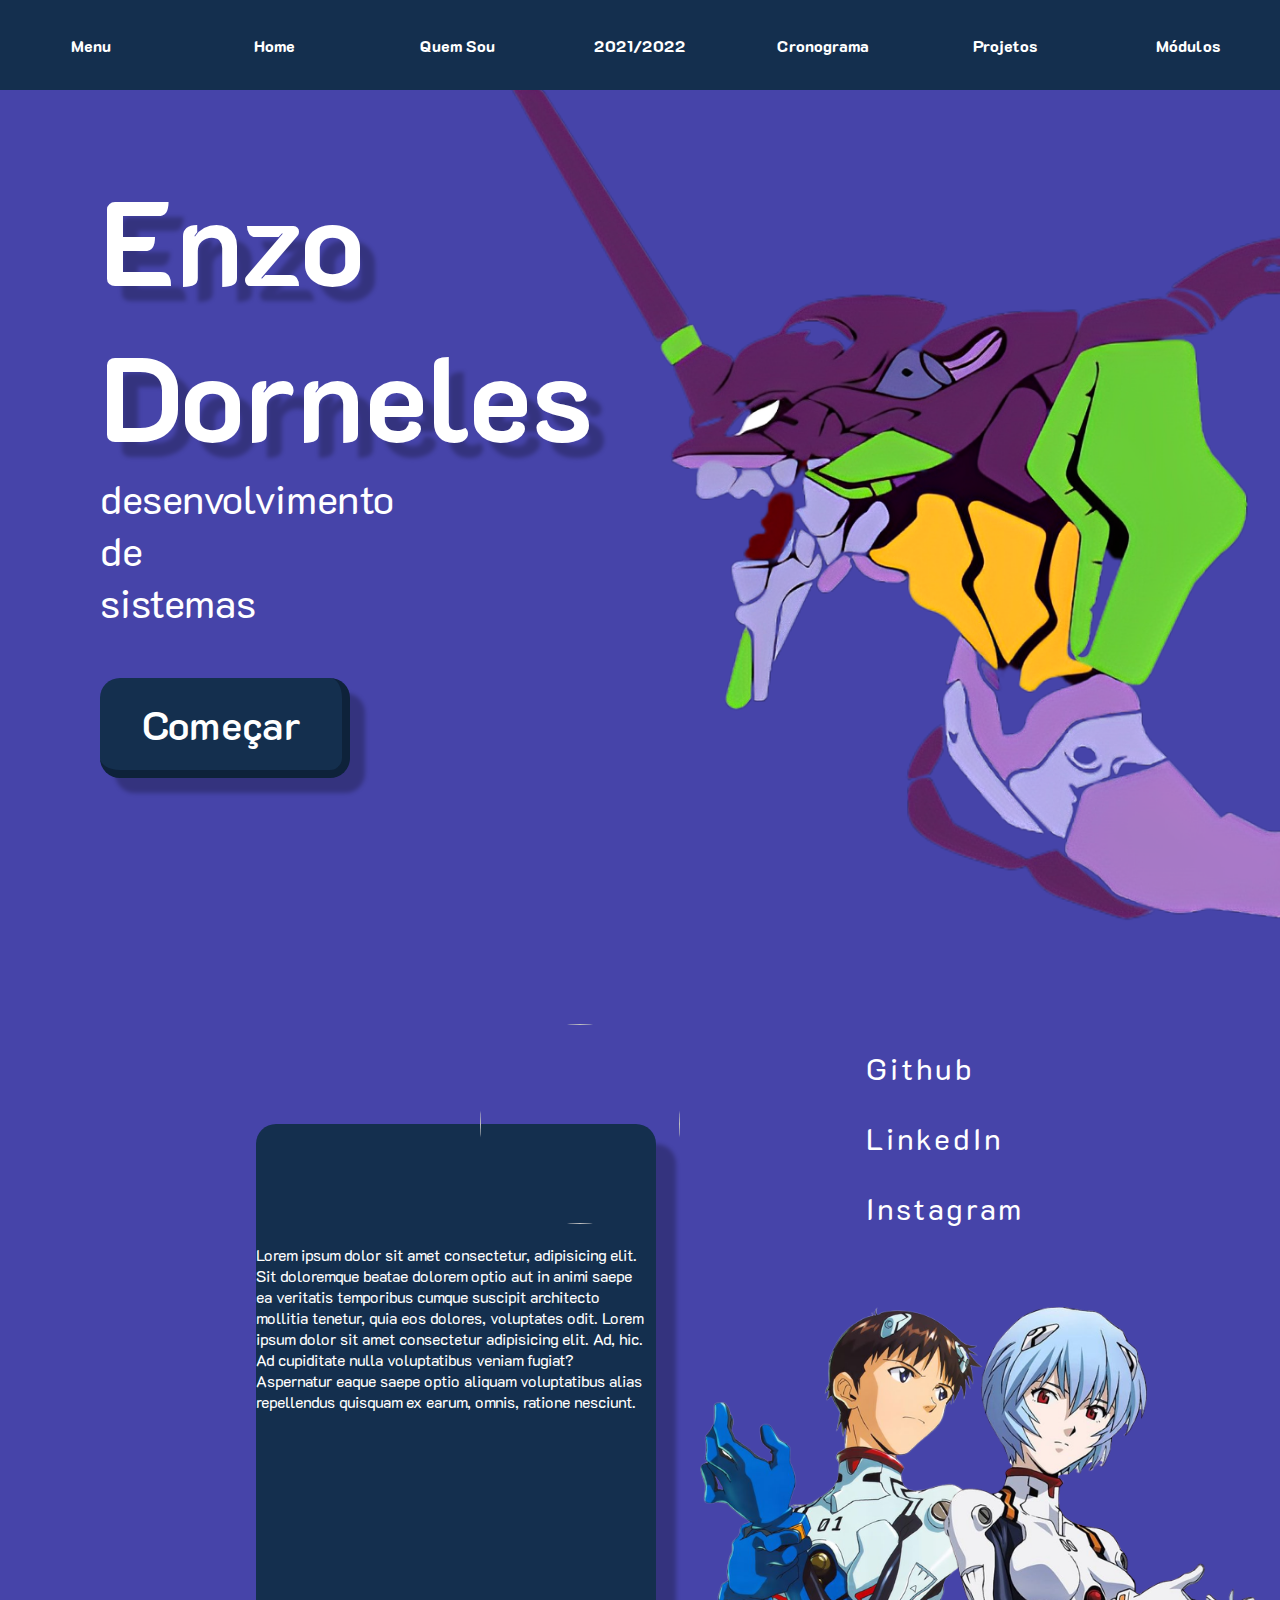
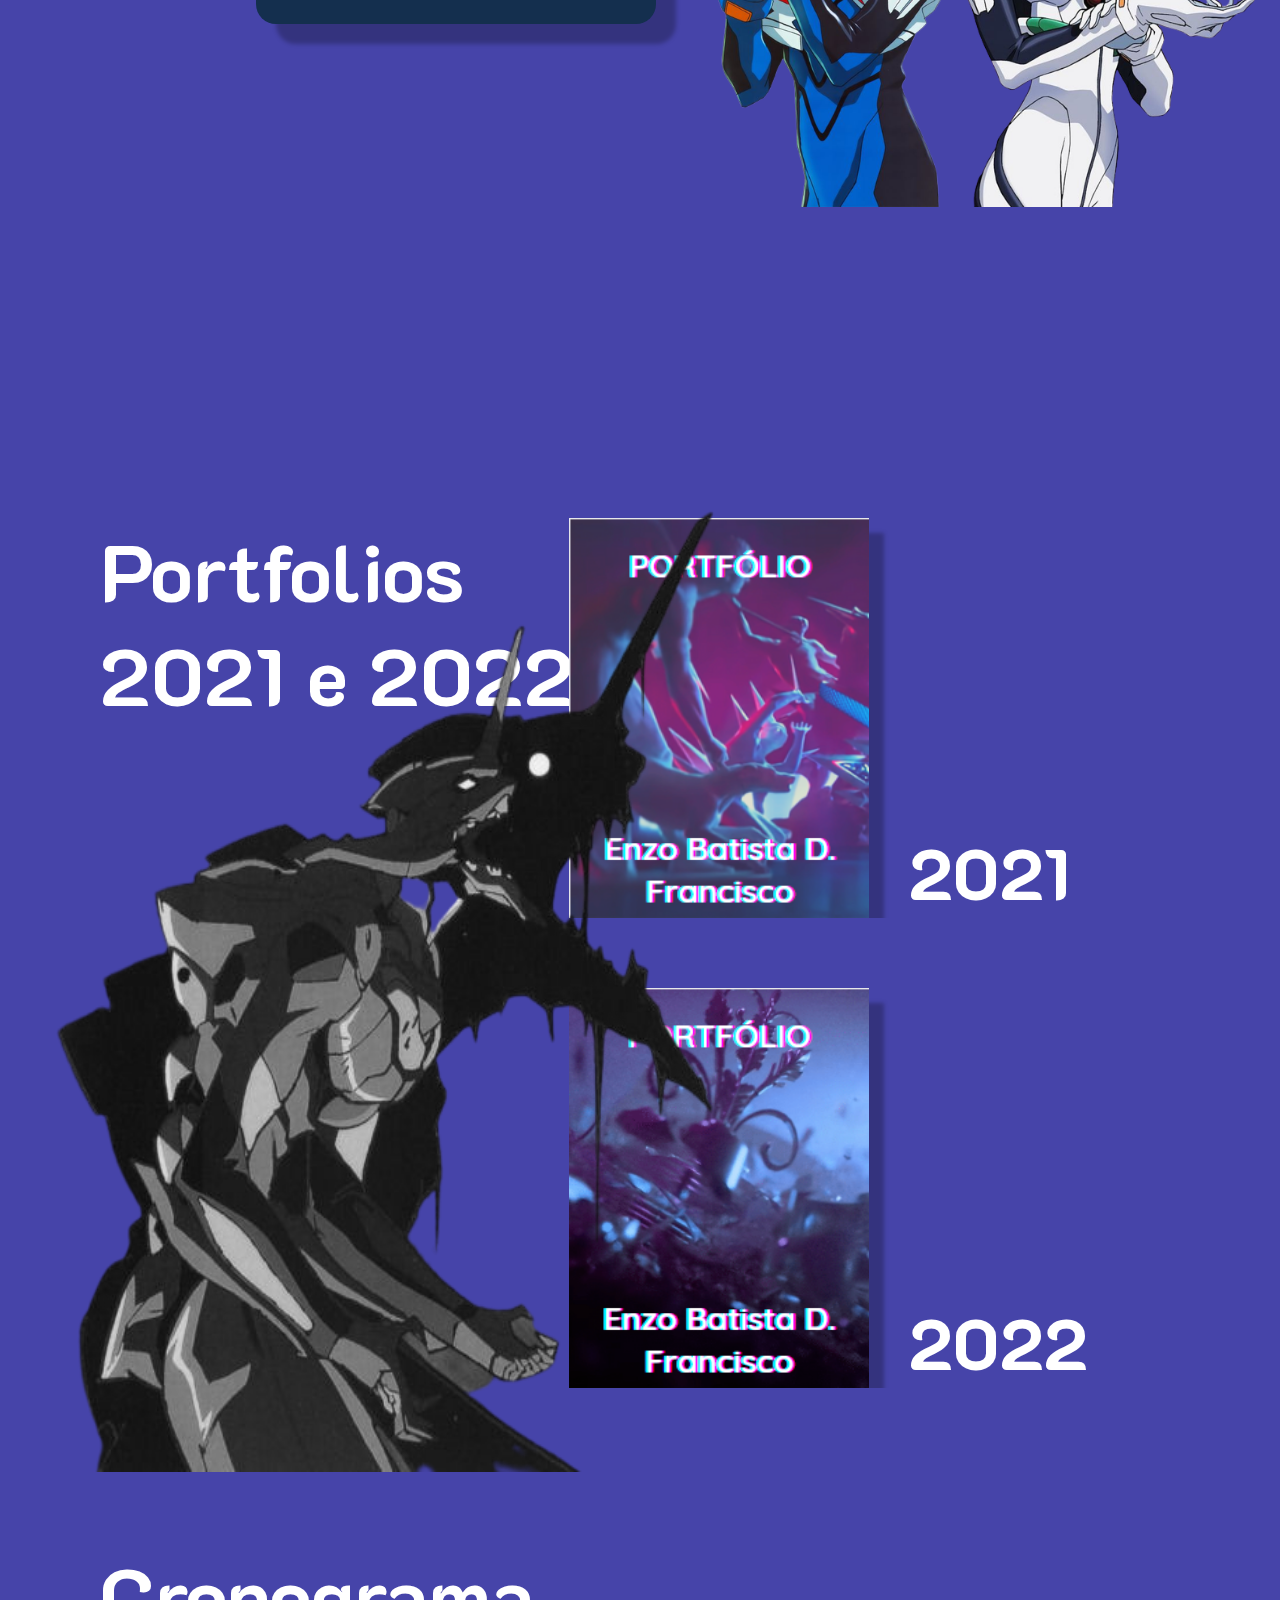
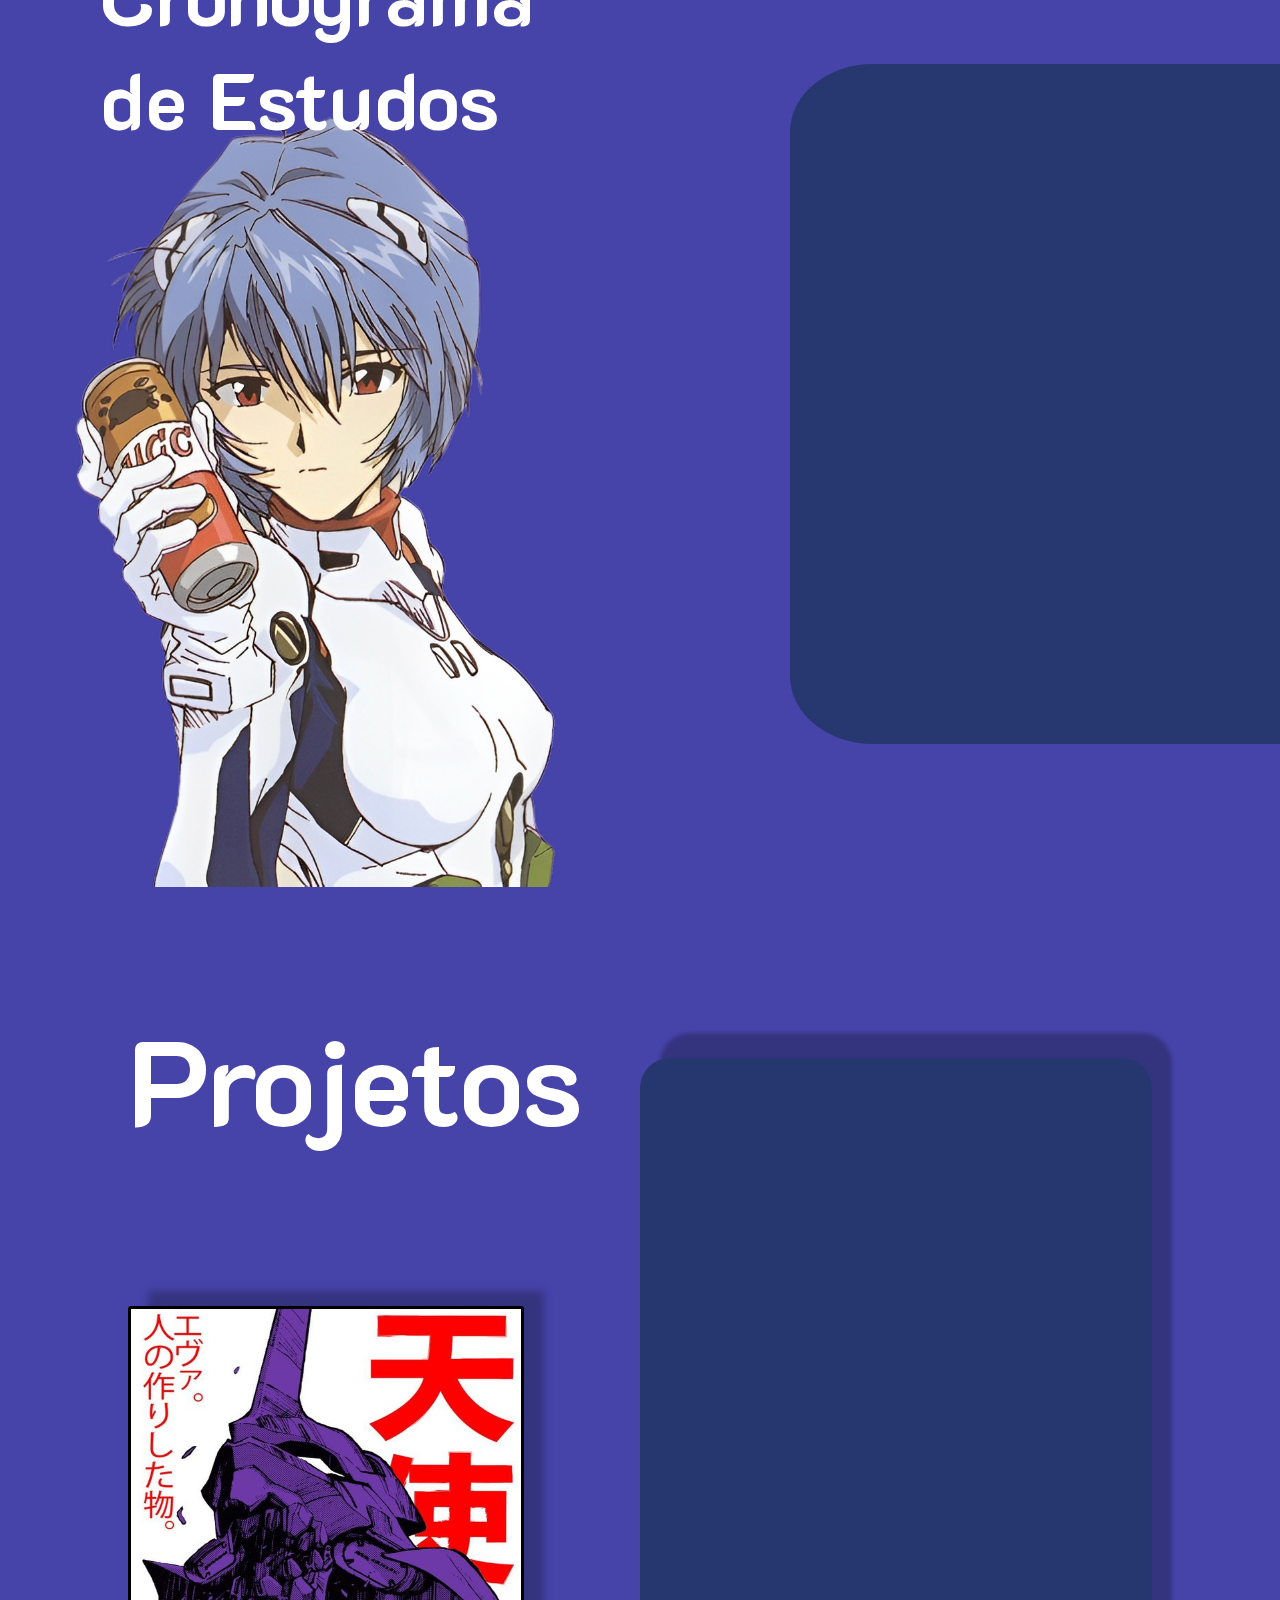
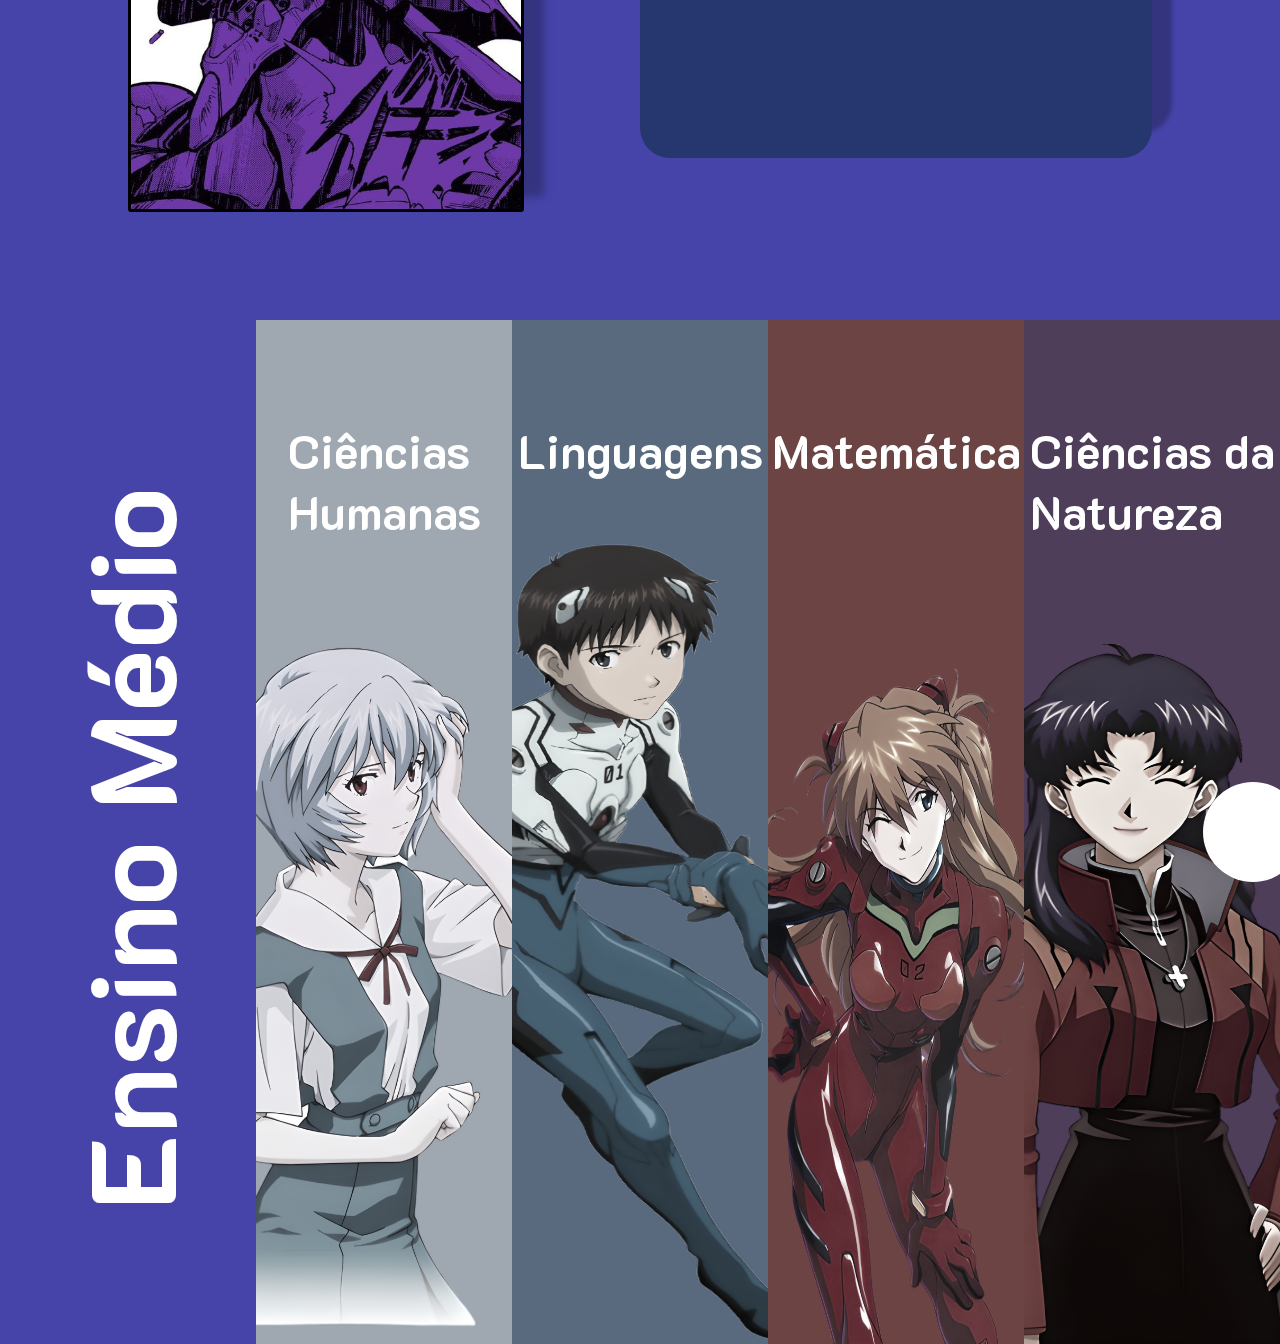
==== portfolio-2-main/index.html @ c4a1b222 "Add files via upload" ====
<!DOCTYPE html>
<html lang="en">

<head>
    <meta charset="UTF-8">
    <meta http-equiv="X-UA-Compatible" content="IE=edge">
    <meta name="viewport" content="width=device-width, initial-scale=1.0">
    <title>Enzo Dorneles</title>
    <link rel="shortcut icon" href="./img/rei-page-icon.png" type="image/x-icon">
    <link rel="stylesheet" href="style/style.css">
    <link rel="preconnect" href="https://fonts.googleapis.com">
    <link rel="preconnect" href="https://fonts.gstatic.com" crossorigin>
    <link href="https://fonts.googleapis.com/css2?family=K2D:wght@100&display=swap" rel="stylesheet">
    <link rel='stylesheet' href='https://cdn-uicons.flaticon.com/uicons-brands/css/uicons-brands.css'>
    <link rel='stylesheet' href='https://cdn-uicons.flaticon.com/uicons-brands/css/uicons-brands.css'>
    <link rel='stylesheet' href='https://cdn-uicons.flaticon.com/uicons-brands/css/uicons-brands.css'>
    <link rel='stylesheet' href='https://cdn-uicons.flaticon.com/uicons-solid-rounded/css/uicons-solid-rounded.css'>
</head>

<body>
    <section class="section start">
        <div class="start-div">
            <h1>Enzo <br> Dorneles</h1>
            <p>
                desenvolvimento <br> de <br> sistemas
            </p>

            <button class="btn">Começar</button>
        </div>
        <img src="./img/evaStart.png" alt="" class="imagem-eva-inicio">
    </section>
    <section class="section introduction">
        <header class="header">
            <ul>
                <li>Menu</li>
                <li>Home</li>
                <li>Quem Sou</li>
                <li>2021/2022</li>
                <li>Cronograma</li>
                <li>Projetos</li>
                <li>Módulos</li>

            </ul>
        </header>
        <img src="https://www.petz.com.br/blog/wp-content/uploads/2021/11/enxoval-para-gato-Copia.jpg" alt="" class="fotoQuemSou">
        <div class="quem-sou">
            <p>Lorem ipsum dolor sit amet consectetur, adipisicing elit. Sit doloremque beatae dolorem optio aut in animi saepe ea veritatis temporibus cumque suscipit architecto mollitia tenetur, quia eos dolores, voluptates odit. Lorem ipsum dolor sit amet consectetur adipisicing elit. Ad, hic. Ad cupiditate nulla voluptatibus veniam fugiat? Aspernatur eaque saepe optio aliquam voluptatibus alias repellendus quisquam ex earum, omnis, ratione nesciunt.</p>
        </div>
        <img src="./img/shinji-imagem.png" alt="shinji-img" class="shinji-img">
        <img src="./img/rei-imagem.png" alt="" class="rei-img">
        <div class="redes">
            <span><i class="fi fi-brands-github"></i><p>Github</p></span>
            <span><i class="fi fi-brands-linkedin"></i><p>LinkedIn</p></span>
            <span><i class="fi fi-brands-instagram"></i><p>Instagram</p></span>
        </div>

    </section>
    
    <section class="section portfolios">
        <h1>Portfolios<br>2021 e 2022</h1>
        <img src="./img/eva-01-berserk-scream.png" alt="" class="eva1">
        <div class="img">
        <div class="img-port-holder">
        <img src="./img/potfolio-1.png" alt="" class="port-img"><p>2021</p>
        </div>
        <div class="img-port-holder">
        <img src="./img/portfolio-2.png" alt="" class="port-img"><p>2022</p>
        </div>
        </div>
    </section>
    <section class="section cronograma">
            <h1>Cronograma <br> de Estudos</h1>
            <img src="./img/reiRefrizinho.png">
            <div class="iframe">
            <iframe src="https://docs.google.com/spreadsheets/d/e/2PACX-1vTK2s3v_rdkw0gvxq0fq1oLuTFaN2vjxGI_A5HpWsxP6fKUXrKviyvGWnazfbCikQwhhu9KaCtso7Dv/pubhtml?widget=true&amp;headers=false"></iframe>
        </div>


    </section>
    <section class="section projetos">
        <div class="projetos-title">
        <h1>Projetos</h1>
        <img src="./img/eva-01-poster.jpg" alt="">
        </div>
        <div class="grid-projetos">
        </div>

    </section>
    <section class="section modulos">
        <div class="ensino-medio">
            <div class="materia letreiro">
                <h1>Ensino Médio</h1>
            </div>
            <div class="materia humanas imagem">
                <h3>Ciências <br> Humanas</h3>
                <img src="./img/rei-materia.png" alt="" height="700px">
            </div>
            <div class="materia linguagens imagem">
                <h3>Linguagens</h3>
                <img src="./img/shinji-materia.png" alt="" class="shinji-materia" height="800px">
            </div>
            <div class="materia matematica imagem">
                <h3>Matemática</h3>
                <img src="./img/asuka-materia.png" alt="" class="asuka-image" height="700px" width="400">
            </div>
            <div class="materia natureza imagem">
                <h3>Ciências da <br> Natureza</h3>
                <img src="./img/misato-materia.png" alt="" height="700px">
            </div>
            <div class="botao-passar">
                <i class="fi fi-sr-play"></i>
            </div>
            <div class="modal humanasRei" onclick="">  
               
                <div class="atividade-modal">
            
                    <div class="nome-atividade"></div>
            
                </div>
                <div class="atividade-modal">
            
                    <div class="nome-atividade"></div>
            
                </div>
                <div class="atividade-modal">
            
                    <div class="nome-atividade"></div>
            
                </div>
                <div class="atividade-modal">
            
                    <div class="nome-atividade"></div>
            
                </div>
                <div class="atividade-modal">
            
                    <div class="nome-atividade"></div>
            
                </div>
                <div class="atividade-modal">
            
                    <div class="nome-atividade"></div>
            
                </div>
                <img src="./img/reiAtividadeFundo.png" alt="" class="imagemAtividade">
            </div>
            <div class="modal linguagensShinji">  
               
                <div class="atividade-modal">
            
                    <div class="nome-atividade"></div>
            
                </div>
                <div class="atividade-modal">
            
                    <div class="nome-atividade"></div>
            
                </div>
                <div class="atividade-modal">
            
                    <div class="nome-atividade"></div>
            
                </div>
                <div class="atividade-modal">
            
                    <div class="nome-atividade"></div>
            
                </div>
                <div class="atividade-modal">
            
                    <div class="nome-atividade"></div>
            
                </div>
                <div class="atividade-modal">
            
                    <div class="nome-atividade"></div>
            
                </div>
                <img src="./img/reiAtividadeFundo.png" alt="" class="imagemAtividade">
            </div>
            <div class="modal matematicaModal">  
               
                <div class="atividade-modal">
            
                    <div class="nome-atividade"></div>
            
                </div>
                <div class="atividade-modal">
            
                    <div class="nome-atividade"></div>
            
                </div>
                <div class="atividade-modal">
            
                    <div class="nome-atividade"></div>
            
                </div>
                <div class="atividade-modal">
            
                    <div class="nome-atividade"></div>
            
                </div>
                <div class="atividade-modal">
            
                    <div class="nome-atividade"></div>
            
                </div>
                <div class="atividade-modal">
            
                    <div class="nome-atividade"></div>
            
                </div>
                <img src="./img/reiAtividadeFundo.png" alt="" class="imagemAtividade">
            </div>
            <div class="modal naturezaMisato">  
               
                <div class="atividade-modal">
            
                    <div class="nome-atividade"></div>
            
                </div>
                <div class="atividade-modal">
            
                    <div class="nome-atividade"></div>
            
                </div>
                <div class="atividade-modal">
            
                    <div class="nome-atividade"></div>
            
                </div>
                <div class="atividade-modal">
            
                    <div class="nome-atividade"></div>
            
                </div>
                <div class="atividade-modal">
            
                    <div class="nome-atividade"></div>
            
                </div>
                <div class="atividade-modal">
            
                    <div class="nome-atividade"></div>
            
                </div>
                <img src="./img/reiAtividadeFundo.png" alt="" class="imagemAtividade">
            </div>
        </div>
     
        
    
        

      
    </section>
    <script src="script.js"></script>
    </body>

</html>
---- portfolio-2-main/style/style.css ----
@import url(./body.css);
@import url(./start.css);
@import url(./introduction.css);
@import url(./portfolios.css);
@import url(./cronograma.css);
@import url(./projetos.css);
@import url(./modulos.css);
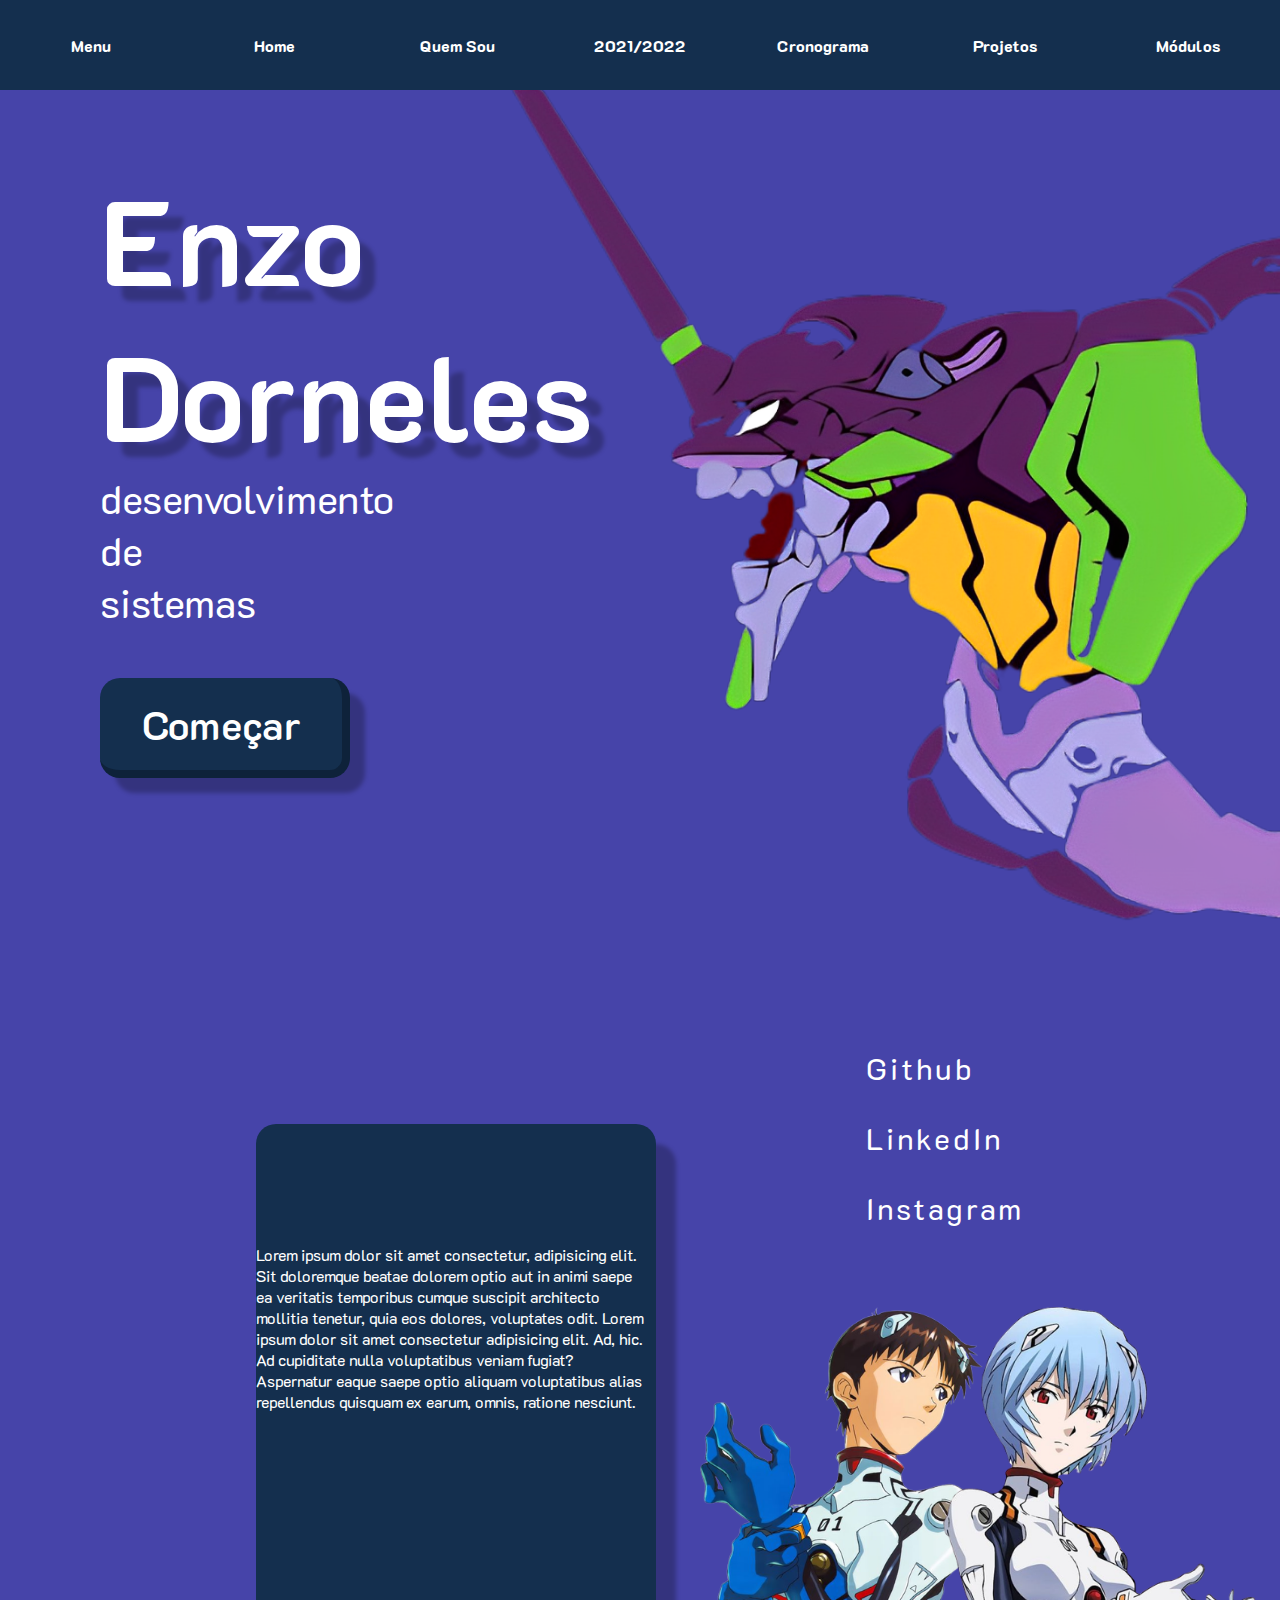
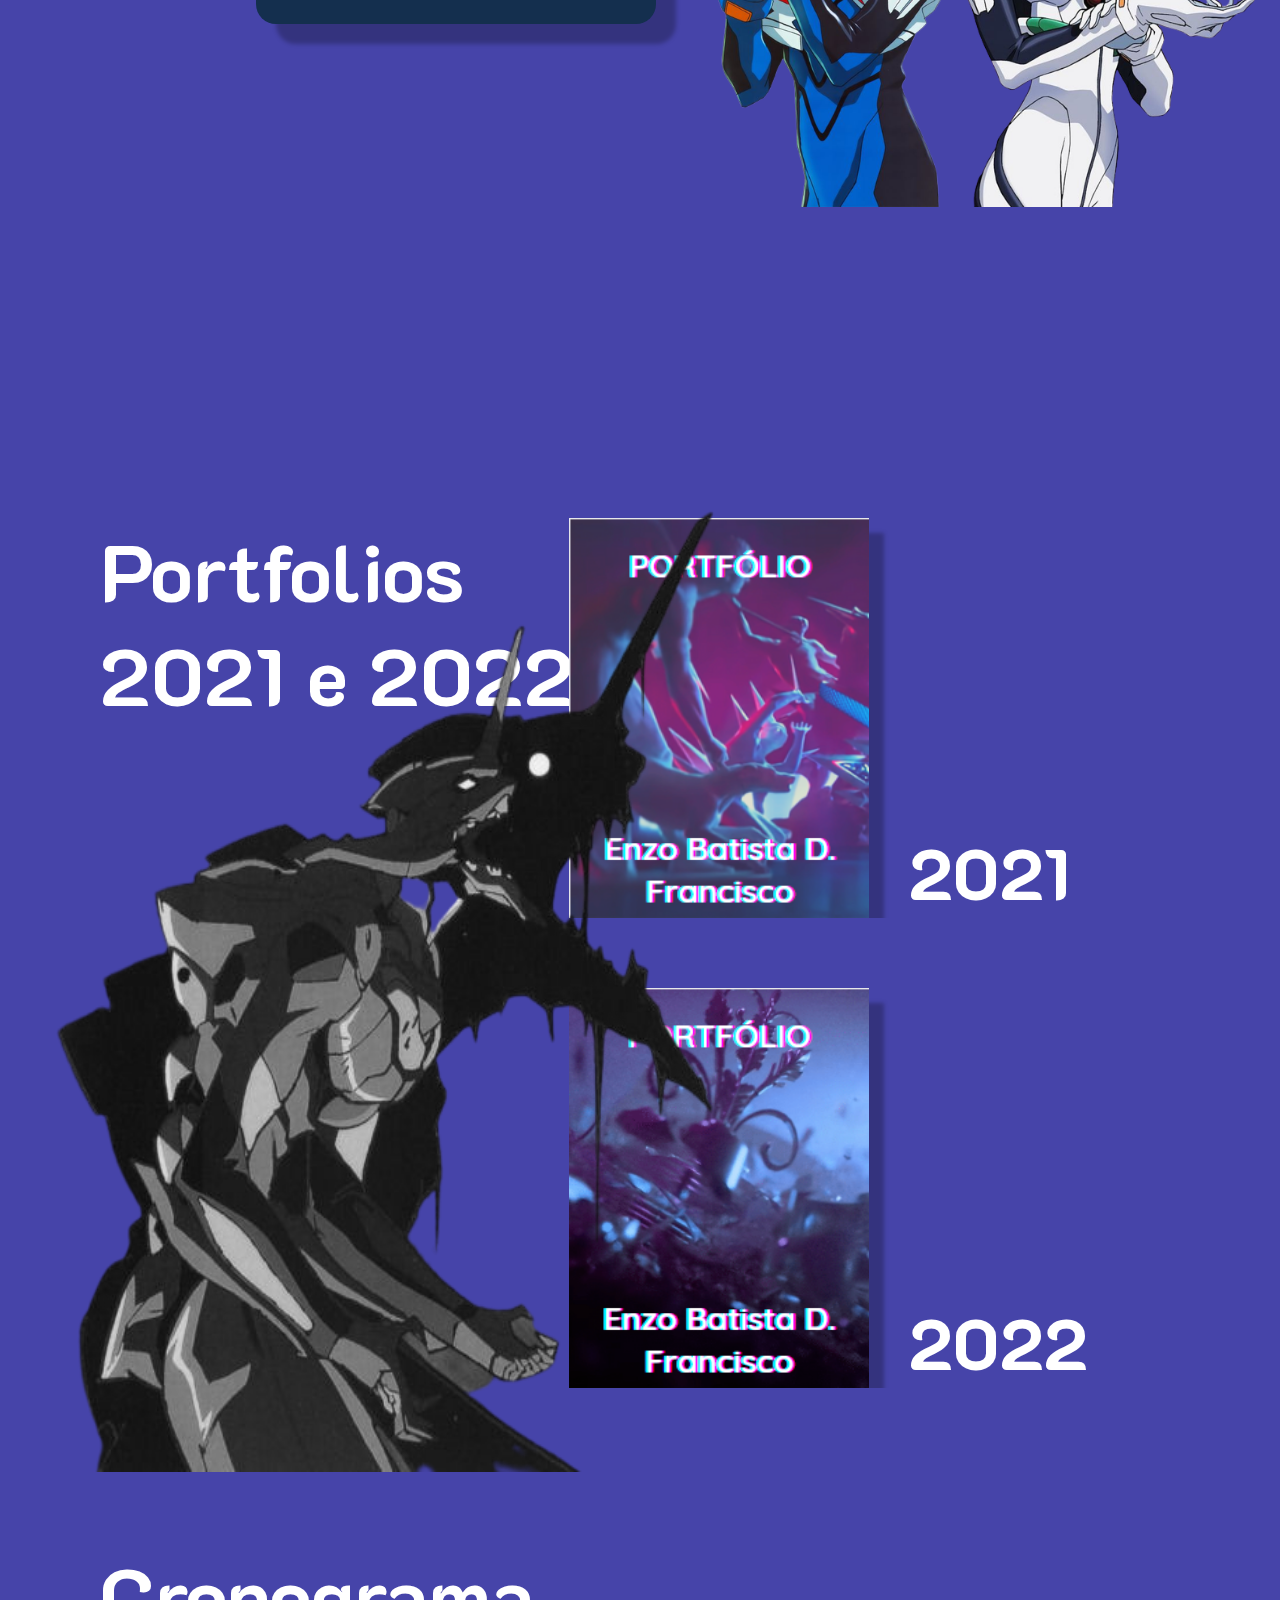
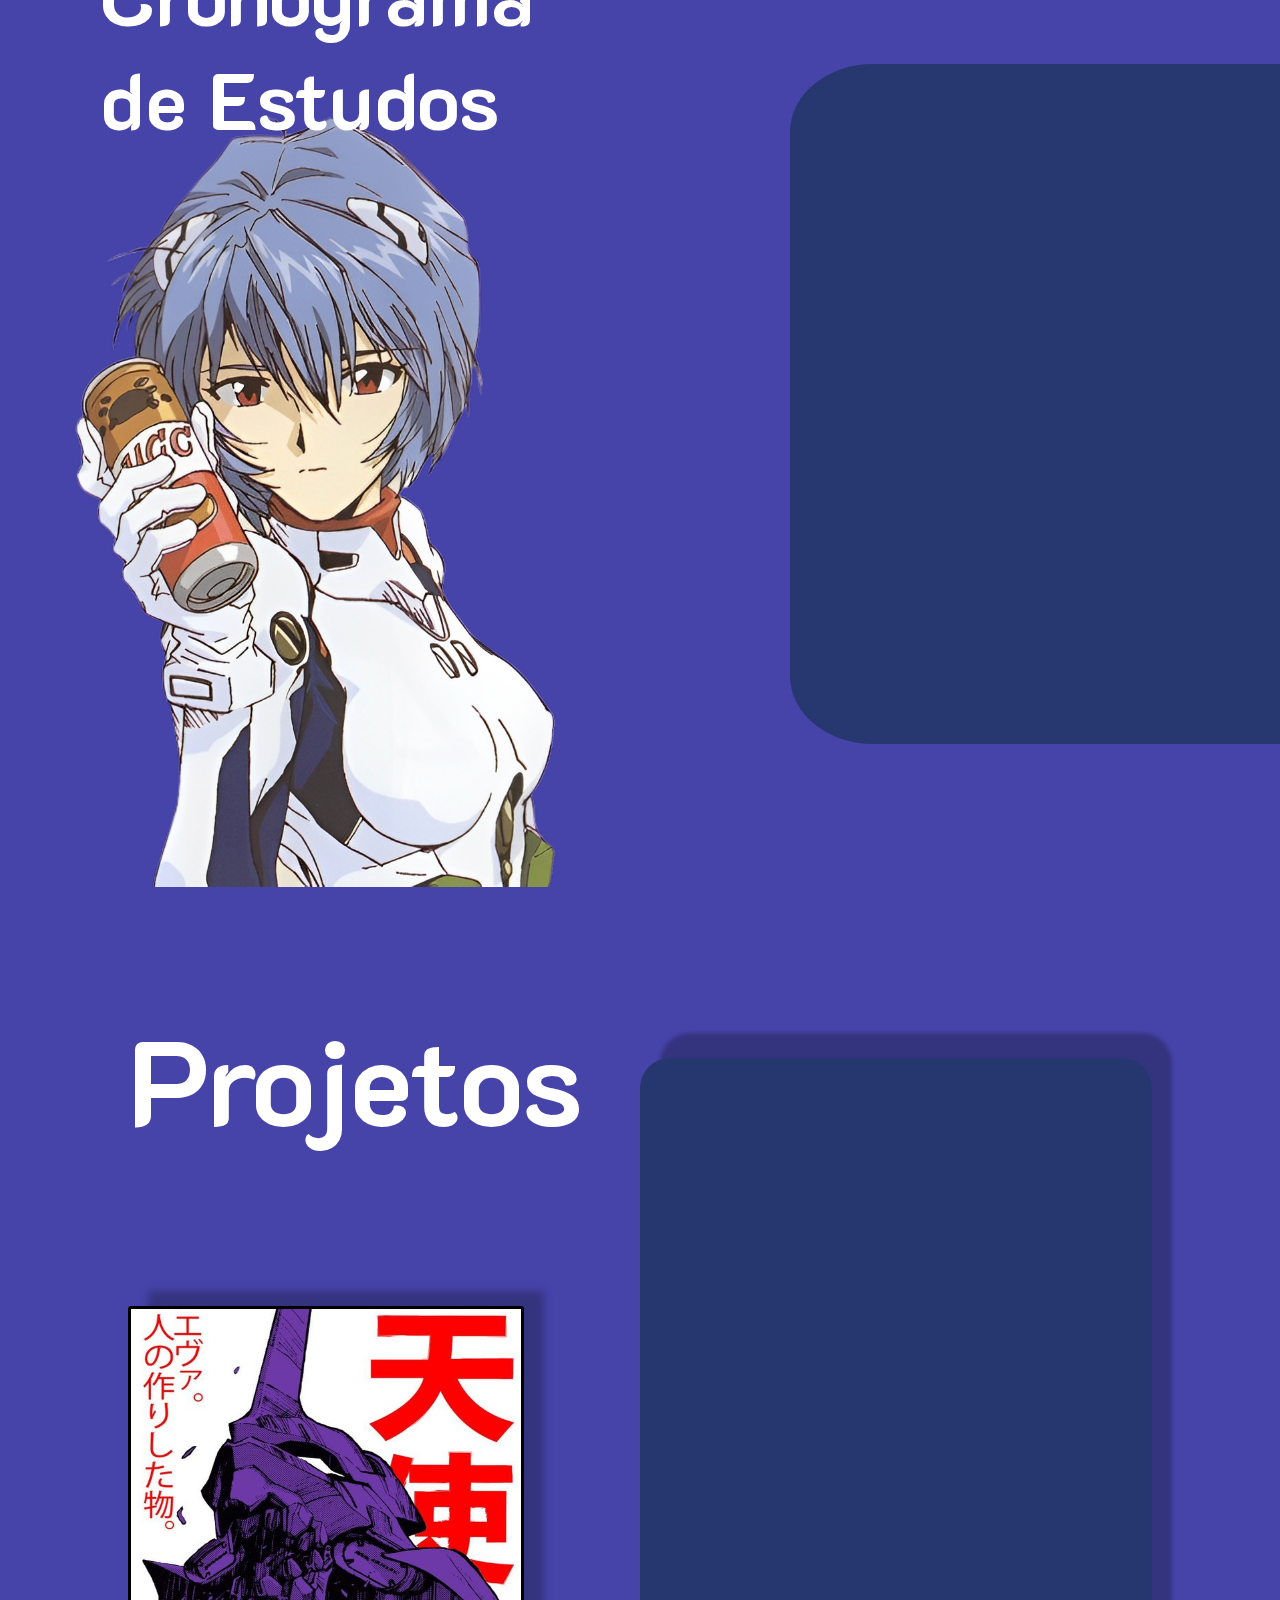
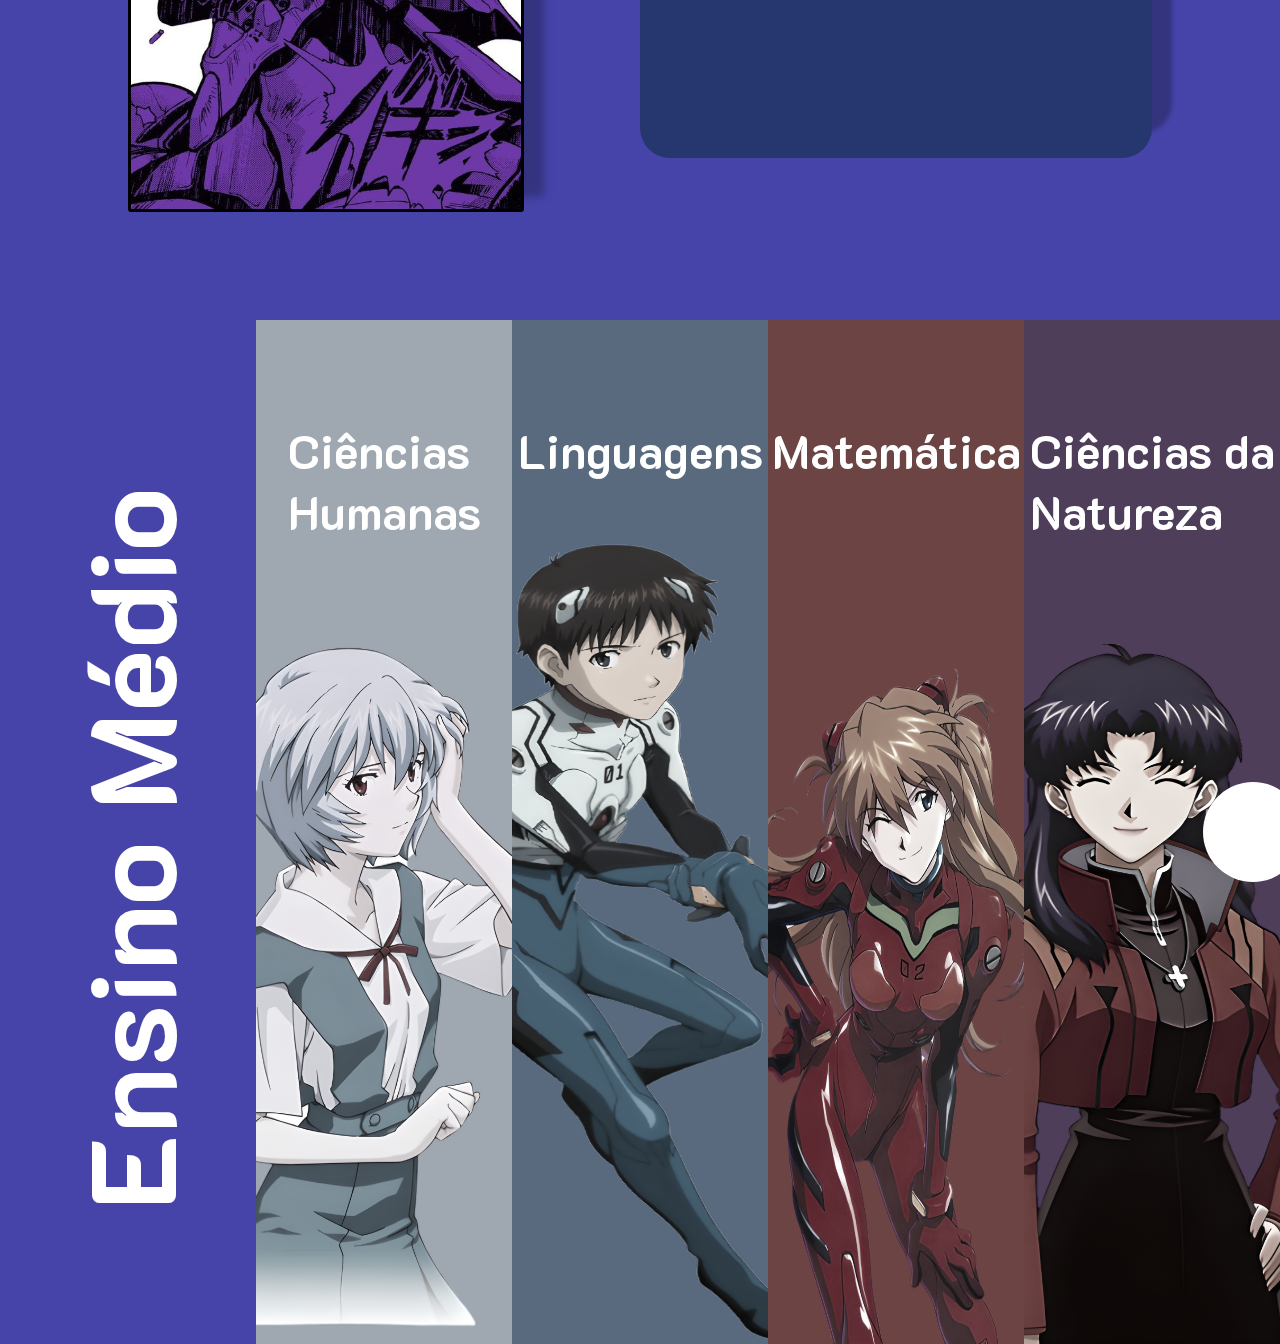
==== commit ac20b4ae: "Add files via upload" ====
--- a/portfolio-2-main/index.html
+++ b/portfolio-2-main/index.html
@@ -42,7 +42,7 @@
 
             </ul>
         </header>
-        <img src="https://www.petz.com.br/blog/wp-content/uploads/2021/11/enxoval-para-gato-Copia.jpg" alt="" class="fotoQuemSou">
+       
         <div class="quem-sou">
             <p>Lorem ipsum dolor sit amet consectetur, adipisicing elit. Sit doloremque beatae dolorem optio aut in animi saepe ea veritatis temporibus cumque suscipit architecto mollitia tenetur, quia eos dolores, voluptates odit. Lorem ipsum dolor sit amet consectetur adipisicing elit. Ad, hic. Ad cupiditate nulla voluptatibus veniam fugiat? Aspernatur eaque saepe optio aliquam voluptatibus alias repellendus quisquam ex earum, omnis, ratione nesciunt.</p>
         </div>
